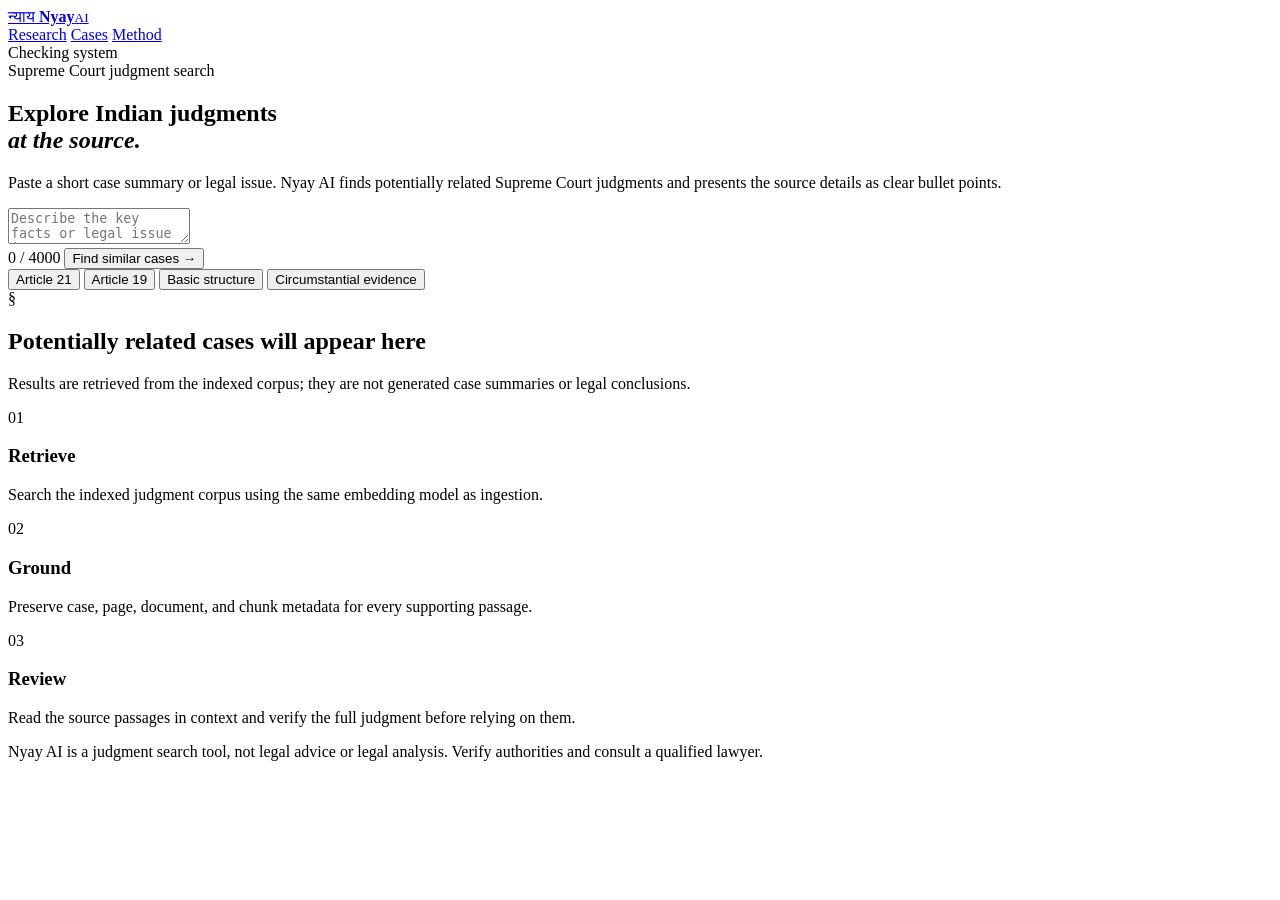
==== app/static/index.html @ d2012d6d "Add retrieval-only legal research app Co-authored-by: Copilot <223556219+Copilot@users.noreply.githu" ====
<!doctype html>
<html lang="en">
<head>
  <meta charset="utf-8">
  <meta name="viewport" content="width=device-width, initial-scale=1">
  <title>Nyay AI - Indian Legal Research</title>
  <link rel="preconnect" href="https://fonts.googleapis.com">
  <link rel="preconnect" href="https://fonts.gstatic.com" crossorigin>
  <link href="https://fonts.googleapis.com/css2?family=DM+Sans:wght@400;500;600;700&family=Libre+Caslon+Text:wght@400;700&display=swap" rel="stylesheet">
  <link rel="stylesheet" href="/static/styles.css?v=argument-outline-1">
</head>
<body>
  <header class="topbar">
    <a class="brand" href="#" aria-label="Nyay AI home">
      <span class="brand-mark">न्याय</span>
      <span><strong>Nyay</strong><small>AI</small></span>
    </a>
    <nav>
      <a href="#workspace">Research</a>
      <a href="#workspace">Cases</a>
      <a href="#method">Method</a>
    </nav>
    <span id="systemStatus" class="status"><i></i> Checking system</span>
  </header>

  <main>
    <section class="hero">
      <div class="eyebrow">Supreme Court judgment search</div>
      <h1>Explore Indian judgments<br><em>at the source.</em></h1>
      <p class="hero-copy">Paste a short case summary or legal issue. Nyay AI finds potentially related Supreme Court judgments and presents the source details as clear bullet points.</p>
      <form id="researchForm" class="search-box">
        <textarea id="queryInput" maxlength="4000" placeholder="Describe the key facts or legal issue in your case…" aria-label="Case summary or legal issue"></textarea>
        <div class="search-actions">
          <span id="charCount">0 / 4000</span>
          <button type="submit" id="submitButton">Find similar cases <span>→</span></button>
        </div>
      </form>
      <div class="examples" aria-label="Example legal questions">
        <button data-query="How does the Supreme Court assess deprivation of personal liberty under Article 21?">Article 21</button>
        <button data-query="What restrictions on freedom of speech are permitted by Article 19(2)?">Article 19</button>
        <button data-query="How does the basic structure doctrine limit constitutional amendments?">Basic structure</button>
        <button data-query="When may a criminal conviction be based on circumstantial evidence?">Circumstantial evidence</button>
      </div>
    </section>

    <section id="workspace" class="workspace">
      <div id="answerPanel" class="answer-panel">
        <div class="empty-state">
          <div class="empty-icon">§</div>
          <h2>Potentially related cases will appear here</h2>
          <p>Results are retrieved from the indexed corpus; they are not generated case summaries or legal conclusions.</p>
        </div>
      </div>
    </section>

    <section id="method" class="method">
      <div><span>01</span><h3>Retrieve</h3><p>Search the indexed judgment corpus using the same embedding model as ingestion.</p></div>
      <div><span>02</span><h3>Ground</h3><p>Preserve case, page, document, and chunk metadata for every supporting passage.</p></div>
      <div><span>03</span><h3>Review</h3><p>Read the source passages in context and verify the full judgment before relying on them.</p></div>
    </section>
  </main>

  <footer>
    <p>Nyay AI is a judgment search tool, not legal advice or legal analysis. Verify authorities and consult a qualified lawyer.</p>
  </footer>

  <script src="/static/app.js?v=argument-outline-1"></script>
</body>
</html>
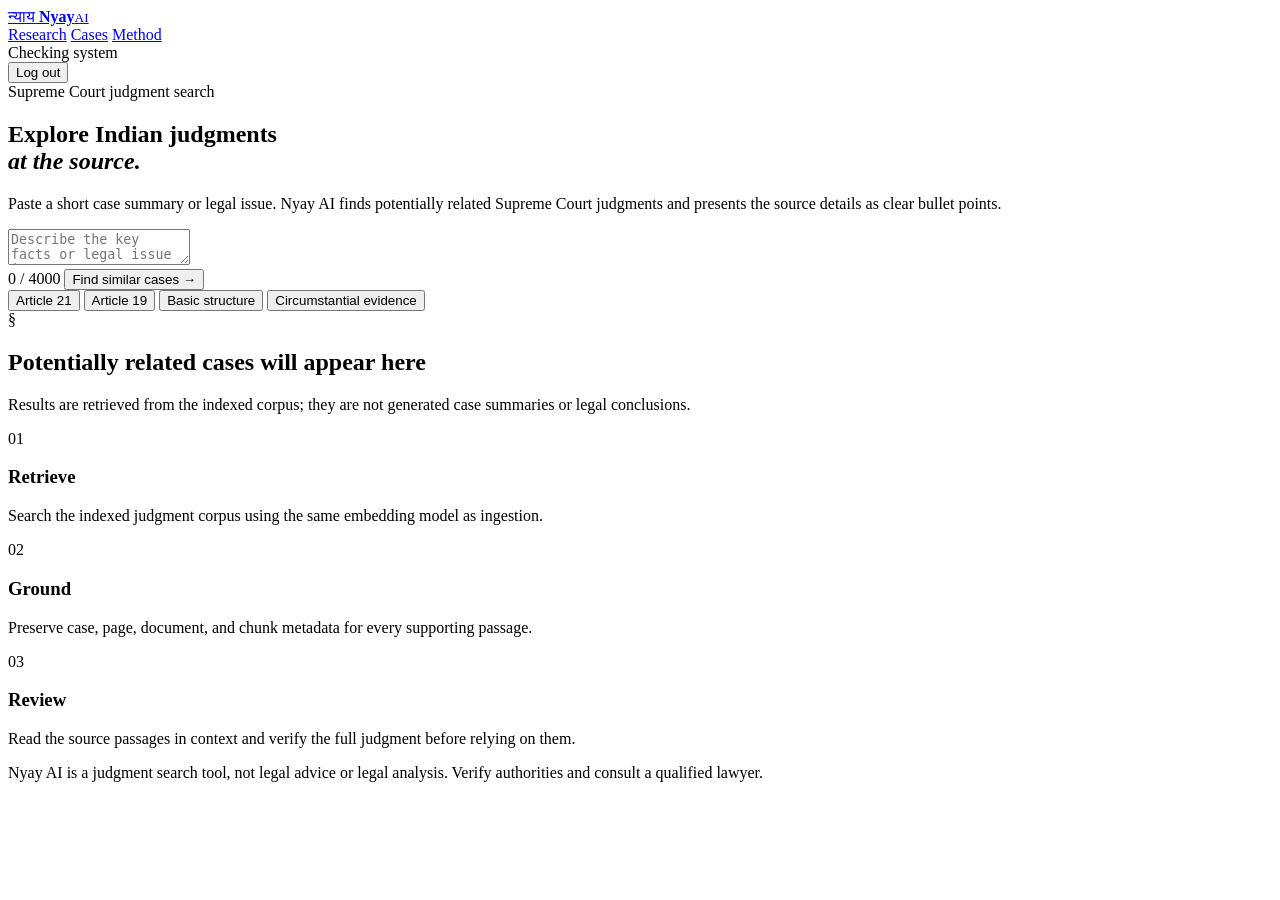
==== commit 84775f1a: "Add authentication and fix session page caching Co-authored-by: Copilot <223556219+Copilot@users.nor" ====
--- a/app/static/index.html
+++ b/app/static/index.html
@@ -7,7 +7,7 @@
   <link rel="preconnect" href="https://fonts.googleapis.com">
   <link rel="preconnect" href="https://fonts.gstatic.com" crossorigin>
   <link href="https://fonts.googleapis.com/css2?family=DM+Sans:wght@400;500;600;700&family=Libre+Caslon+Text:wght@400;700&display=swap" rel="stylesheet">
-  <link rel="stylesheet" href="/static/styles.css?v=argument-outline-1">
+  <link rel="stylesheet" href="/static/styles.css?v=auth-1">
 </head>
 <body>
   <header class="topbar">
@@ -21,6 +21,10 @@
       <a href="#method">Method</a>
     </nav>
     <span id="systemStatus" class="status"><i></i> Checking system</span>
+    <div class="account-menu">
+      <span id="accountEmail"></span>
+      <button id="logoutButton" type="button">Log out</button>
+    </div>
   </header>
 
   <main>
@@ -64,6 +68,6 @@
     <p>Nyay AI is a judgment search tool, not legal advice or legal analysis. Verify authorities and consult a qualified lawyer.</p>
   </footer>
 
-  <script src="/static/app.js?v=argument-outline-1"></script>
+  <script src="/static/app.js?v=auth-1"></script>
 </body>
 </html>
